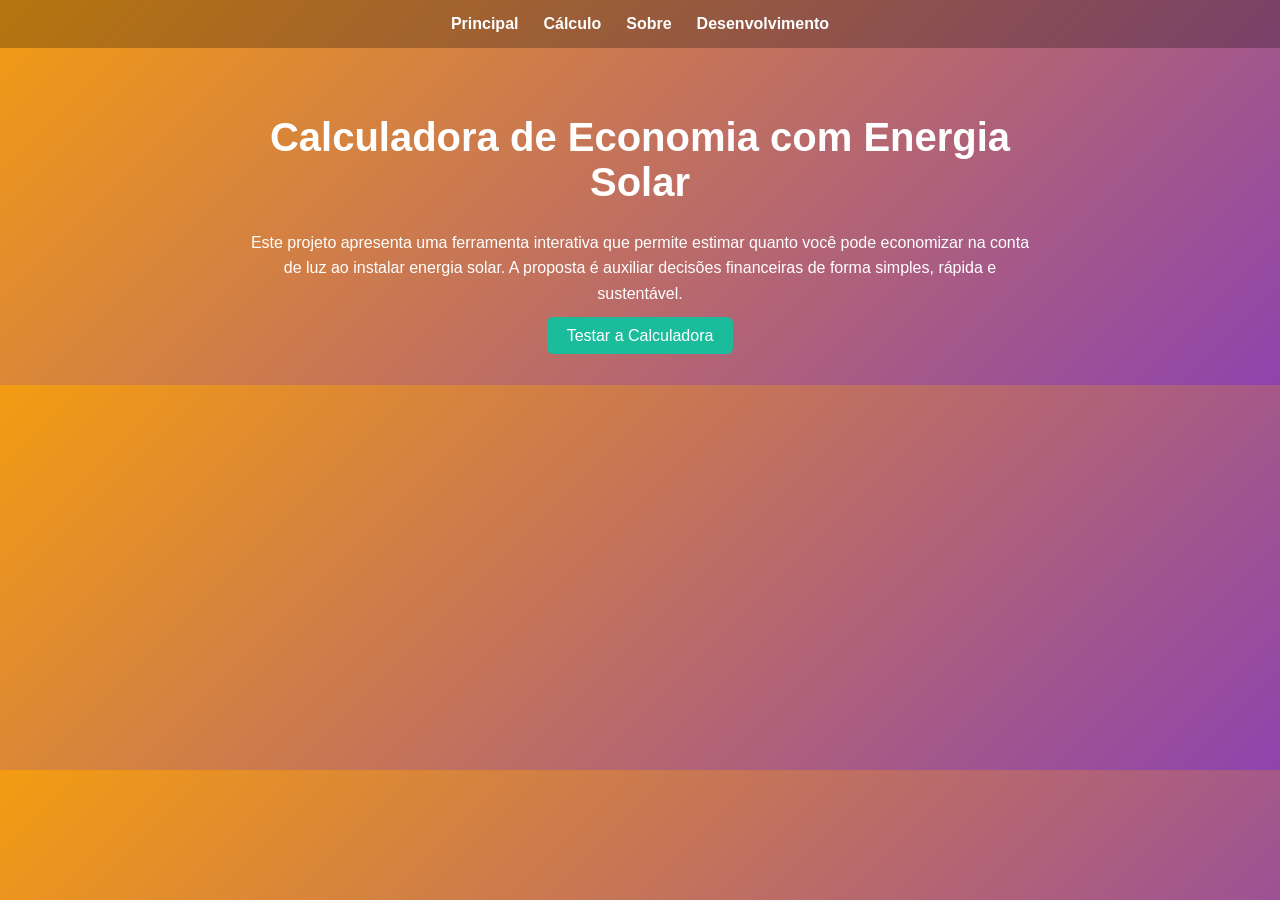
==== index.html @ 7b275777 "versão um" ====
<!DOCTYPE html>
<html lang="pt-br">
<head>
    <meta charset="UTF-8">
    <title>Energia Solar - Início</title>
    <link rel="stylesheet" href="./css/style.css">
</head>
<body>

<header>
    <nav class="menu">
        <a href="index.html">Principal</a>
        <a href="./html/desafio.html">Cálculo</a>
        <a href="./html/ranking.html">Sobre</a>
        <a href="./html/sobre.html">Desenvolvimento</a>
    </nav>
</header>

<main class="conteudo">

    <h1>Calculadora de Economia com Energia Solar</h1>

    <p>
        Este projeto apresenta uma ferramenta interativa que permite estimar quanto
        você pode economizar na conta de luz ao instalar energia solar. A proposta
        é auxiliar decisões financeiras de forma simples, rápida e sustentável.
    </p>

    <a class="btn" href="./html/desafio.html">Testar a Calculadora</a>

</main>

</body>
</html>
---- css/style.css ----
body {
    margin: 0;
    font-family: Arial, Helvetica, sans-serif;
    background: linear-gradient(135deg,#f39c12,#8e44ad);
    color: white;
}

.menu {
    display: flex;
    justify-content: center;
    gap: 25px;
    padding: 15px;
    background: rgba(0,0,0,0.25);
}

.menu a {
    color: white;
    text-decoration: none;
    font-weight: bold;
}

.menu a:hover {
    text-decoration: underline;
}

.conteudo {
    max-width: 800px;
    margin: auto;
    text-align: center;
    padding: 40px 20px;
}

h1 {
    font-size: 40px;
    margin-bottom: 25px;
}

p {
    line-height: 1.6;
    margin-bottom: 20px;
}

.card {
    background: rgba(0,0,0,0.3);
    padding: 20px;
    border-radius: 12px;
}

input, textarea {
    width: 100%;
    padding: 10px;
    margin: 8px 0;
    border-radius: 6px;
    border: none;
}

button, .btn {
    background: #1abc9c;
    color: white;
    padding: 10px 20px;
    border-radius: 6px;
    border: none;
    cursor: pointer;
    text-decoration: none;
}
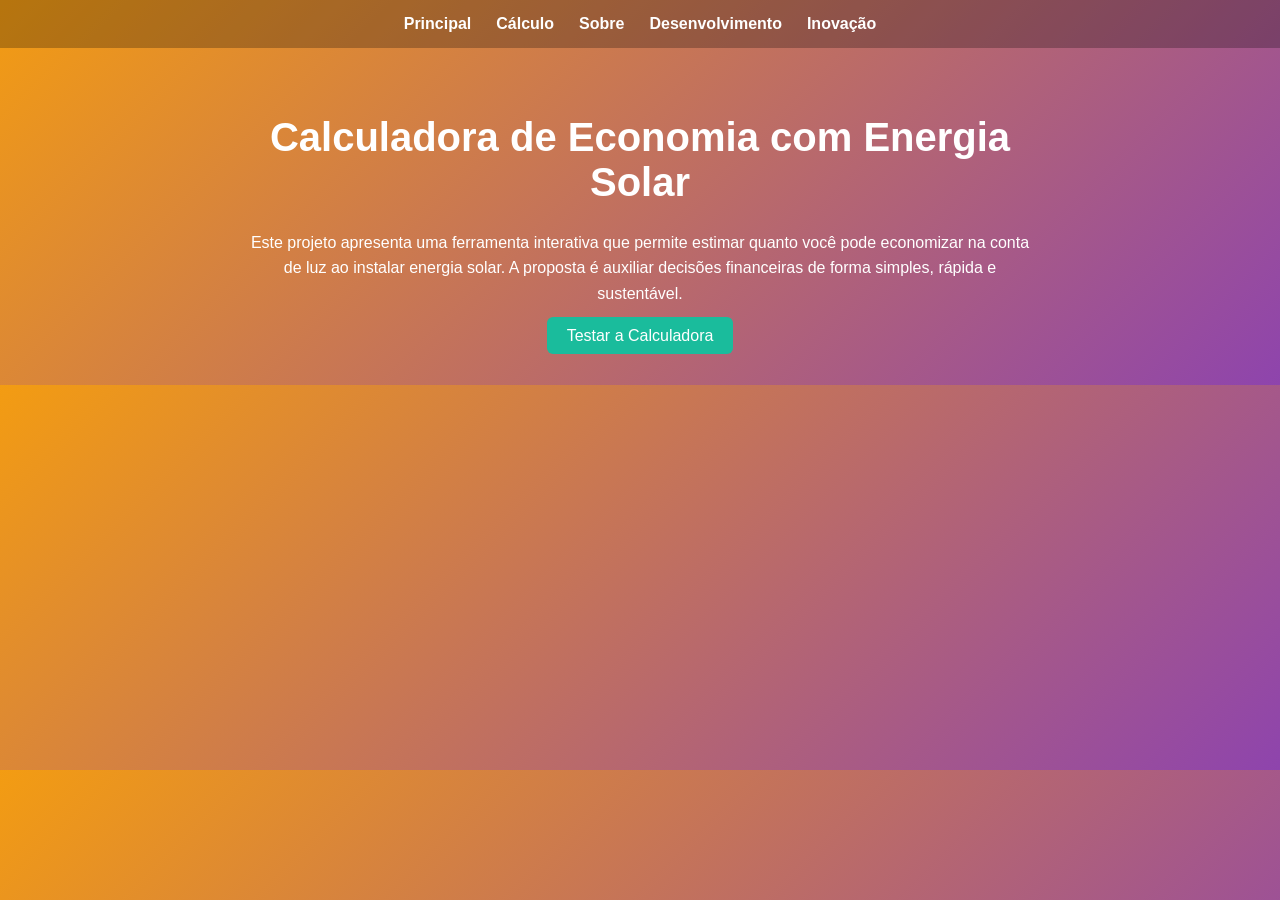
==== commit 90c37b81: "versão dois" ====
--- a/index.html
+++ b/index.html
@@ -9,10 +9,11 @@
 
 <header>
     <nav class="menu">
-        <a href="index.html">Principal</a>
+        <a href="../index.html">Principal</a>
         <a href="./html/desafio.html">Cálculo</a>
         <a href="./html/ranking.html">Sobre</a>
         <a href="./html/sobre.html">Desenvolvimento</a>
+        <a href="./html/projeto.html">Inovação</a>
     </nav>
 </header>
 
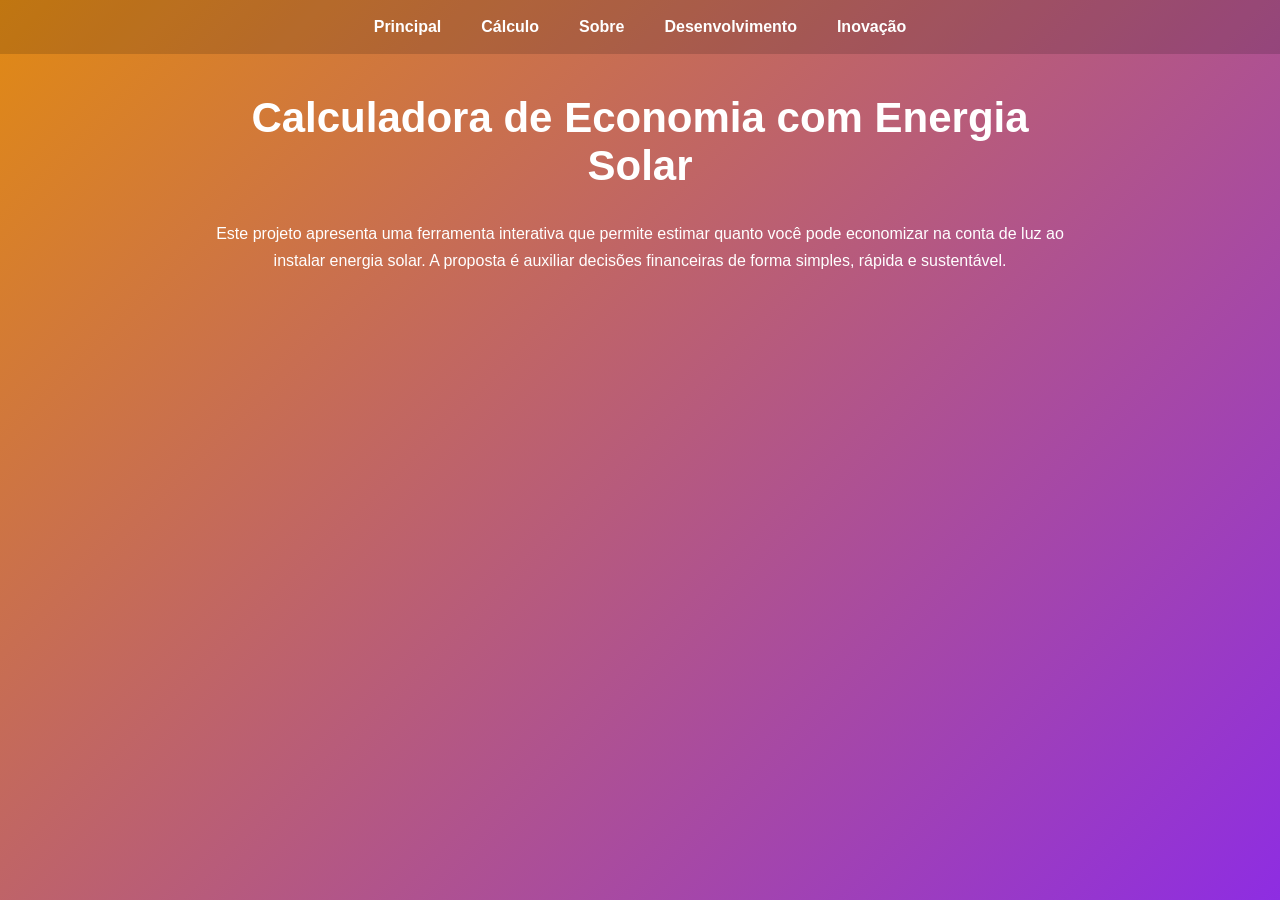
==== commit cfe9e088: "versão três" ====
--- a/index.html
+++ b/index.html
@@ -27,8 +27,6 @@
         é auxiliar decisões financeiras de forma simples, rápida e sustentável.
     </p>
 
-    <a class="btn" href="./html/desafio.html">Testar a Calculadora</a>
-
 </main>
 
 </body>
--- a/css/style.css
+++ b/css/style.css
@@ -1,65 +1,114 @@
-body {
+/* ===== RESET ===== */
+* {
     margin: 0;
-    font-family: Arial, Helvetica, sans-serif;
-    background: linear-gradient(135deg,#f39c12,#8e44ad);
-    color: white;
+    padding: 0;
+    box-sizing: border-box;
 }
 
+/* ===== FUNDO (mantém suas cores) ===== */
+body {
+    font-family: Arial, Helvetica, sans-serif;
+    color: white;
+    background: linear-gradient(135deg, #e18a13, #8e2de2);
+    min-height: 100vh;
+}
+
+/* ===== MENU ===== */
 .menu {
     display: flex;
     justify-content: center;
-    gap: 25px;
-    padding: 15px;
-    background: rgba(0,0,0,0.25);
+    gap: 40px;
+    padding: 18px;
+    background: rgba(0,0,0,0.15);
 }
 
 .menu a {
     color: white;
     text-decoration: none;
     font-weight: bold;
+    transition: 0.3s;
 }
 
 .menu a:hover {
-    text-decoration: underline;
+    opacity: 0.7;
 }
 
+/* ===== CONTAINER PRINCIPAL ===== */
+.container,
 .conteudo {
-    max-width: 800px;
-    margin: auto;
-    text-align: center;
-    padding: 40px 20px;
+    max-width: 900px;   /* limita largura */
+    margin: 0 auto;     /* centraliza */
+    padding: 40px 25px;
+    text-align: center; /* centraliza textos */
 }
 
+/* ===== TÍTULOS ===== */
 h1 {
-    font-size: 40px;
-    margin-bottom: 25px;
+    font-size: 42px;
+    margin-bottom: 30px;
 }
 
-p {
-    line-height: 1.6;
-    margin-bottom: 20px;
+h2 {
+    font-size: 26px;
+    margin: 30px 0 15px;
 }
 
-.card {
-    background: rgba(0,0,0,0.3);
-    padding: 20px;
-    border-radius: 12px;
+h3 {
+    margin-top: 20px;
 }
 
-input, textarea {
+/* ===== PARÁGRAFOS ===== */
+p {
+    line-height: 1.7;
+    margin-bottom: 15px;
+}
+
+/* ===== LISTAS CENTRALIZADAS ===== */
+ul {
+    list-style-position: inside;
+    text-align: center;
+    margin-top: 10px;
+}
+
+/* ===== SEÇÕES ===== */
+section {
+    margin-bottom: 40px;
+}
+
+/* ===== IMAGEM CENTRAL ===== */
+.imagem img {
     width: 100%;
+    max-width: 450px;
+    border-radius: 12px;
+    margin: 20px auto;
+    display: block;
+}
+
+.legenda {
+    margin-top: 8px;
+    font-size: 14px;
+    opacity: 0.9;
+}
+
+/* ===== INPUTS / BOTÕES ===== */
+input, textarea, button {
+    display: block;
+    width: 100%;
+    max-width: 400px;
+    margin: 10px auto;
     padding: 10px;
-    margin: 8px 0;
-    border-radius: 6px;
+    border-radius: 8px;
     border: none;
 }
 
-button, .btn {
-    background: #1abc9c;
-    color: white;
-    padding: 10px 20px;
-    border-radius: 6px;
-    border: none;
+button {
+    background: white;
+    color: #8e2de2;
+    font-weight: bold;
     cursor: pointer;
-    text-decoration: none;
+    transition: 0.3s;
+}
+
+button:hover {
+    transform: scale(1.05);
 }
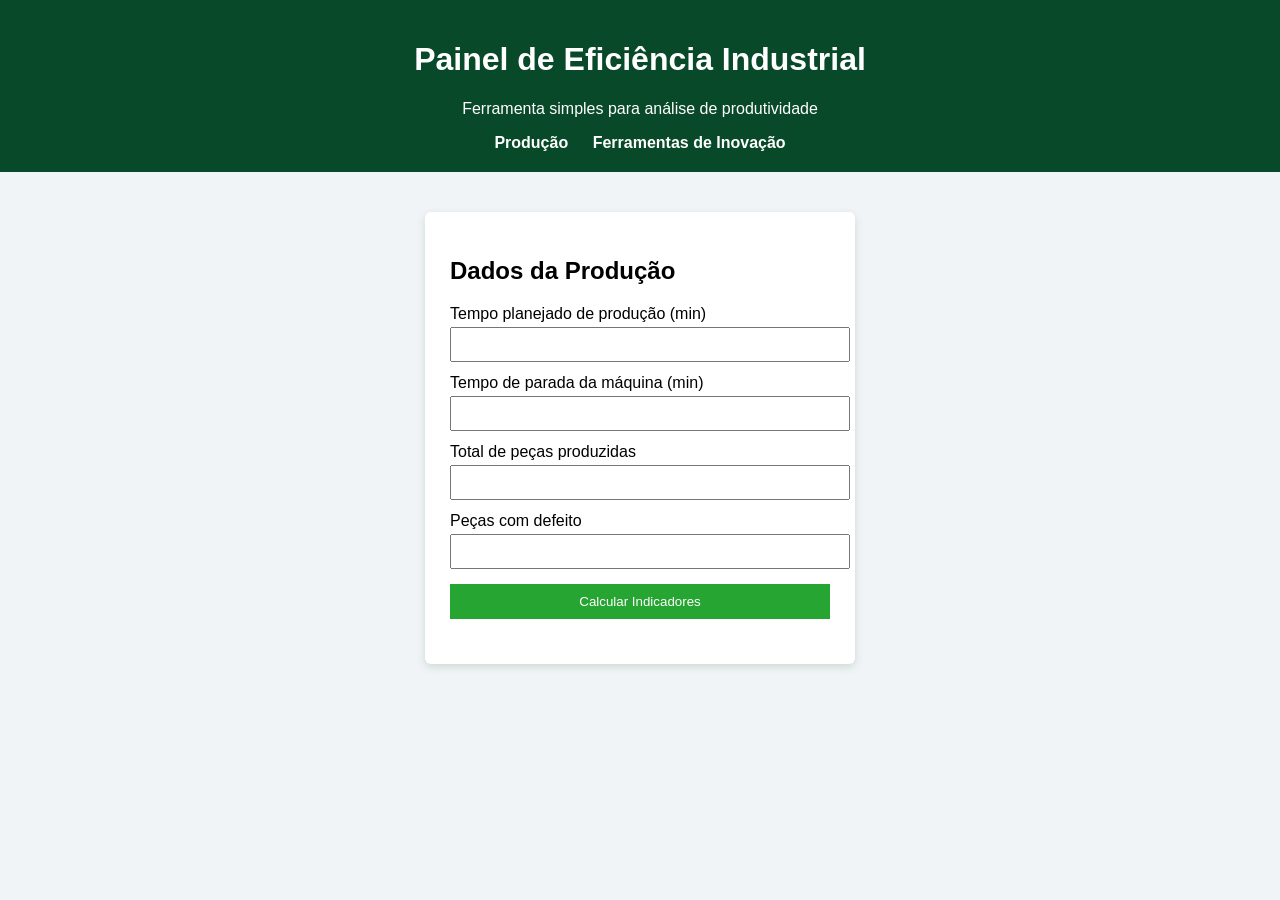
==== commit e1eeb291: "versão quatro" ====
--- a/index.html
+++ b/index.html
@@ -1,33 +1,59 @@
 <!DOCTYPE html>
 <html lang="pt-br">
+
 <head>
-    <meta charset="UTF-8">
-    <title>Energia Solar - Início</title>
-    <link rel="stylesheet" href="./css/style.css">
+<meta charset="UTF-8">
+<title>Painel de Eficiência Industrial</title>
+<link rel="stylesheet" href="./css/style.css">
 </head>
+
 <body>
 
 <header>
-    <nav class="menu">
-        <a href="../index.html">Principal</a>
-        <a href="./html/desafio.html">Cálculo</a>
-        <a href="./html/ranking.html">Sobre</a>
-        <a href="./html/sobre.html">Desenvolvimento</a>
-        <a href="./html/projeto.html">Inovação</a>
-    </nav>
+
+<h1>Painel de Eficiência Industrial</h1>
+<p>Ferramenta simples para análise de produtividade</p>
+
+<nav>
+<a href="./index.html">Produção</a>
+<a href="./html/inovacao.html">Ferramentas de Inovação</a>
+</nav>
+
 </header>
 
-<main class="conteudo">
+<main>
 
-    <h1>Calculadora de Economia com Energia Solar</h1>
+<section class="card">
 
-    <p>
-        Este projeto apresenta uma ferramenta interativa que permite estimar quanto
-        você pode economizar na conta de luz ao instalar energia solar. A proposta
-        é auxiliar decisões financeiras de forma simples, rápida e sustentável.
-    </p>
+<h2>Dados da Produção</h2>
+
+<label>Tempo planejado de produção (min)</label>
+<input type="number" id="tempoPlanejado">
+
+<label>Tempo de parada da máquina (min)</label>
+<input type="number" id="tempoParado">
+
+<label>Total de peças produzidas</label>
+<input type="number" id="produzidas">
+
+<label>Peças com defeito</label>
+<input type="number" id="defeito">
+
+<button onclick="calcular()">Calcular Indicadores</button>
+
+<div class="resultado">
+
+<p id="disponibilidade"></p>
+<p id="qualidade"></p>
+<p id="eficiencia"></p>
+
+</div>
+
+</section>
 
 </main>
 
+<script src="prog.js"></script>
+
 </body>
 </html>
--- a/css/style.css
+++ b/css/style.css
@@ -1,114 +1,63 @@
-/* ===== RESET ===== */
-* {
-    margin: 0;
-    padding: 0;
-    box-sizing: border-box;
-}
-
-/* ===== FUNDO (mantém suas cores) ===== */
-body {
-    font-family: Arial, Helvetica, sans-serif;
-    color: white;
-    background: linear-gradient(135deg, #e18a13, #8e2de2);
-    min-height: 100vh;
-}
-
-/* ===== MENU ===== */
-.menu {
-    display: flex;
-    justify-content: center;
-    gap: 40px;
-    padding: 18px;
-    background: rgba(0,0,0,0.15);
-}
-
-.menu a {
-    color: white;
-    text-decoration: none;
-    font-weight: bold;
-    transition: 0.3s;
-}
-
-.menu a:hover {
-    opacity: 0.7;
-}
-
-/* ===== CONTAINER PRINCIPAL ===== */
-.container,
-.conteudo {
-    max-width: 900px;   /* limita largura */
-    margin: 0 auto;     /* centraliza */
-    padding: 40px 25px;
-    text-align: center; /* centraliza textos */
-}
-
-/* ===== TÍTULOS ===== */
-h1 {
-    font-size: 42px;
-    margin-bottom: 30px;
-}
-
-h2 {
-    font-size: 26px;
-    margin: 30px 0 15px;
-}
-
-h3 {
-    margin-top: 20px;
-}
-
-/* ===== PARÁGRAFOS ===== */
-p {
-    line-height: 1.7;
-    margin-bottom: 15px;
-}
-
-/* ===== LISTAS CENTRALIZADAS ===== */
-ul {
-    list-style-position: inside;
-    text-align: center;
-    margin-top: 10px;
-}
-
-/* ===== SEÇÕES ===== */
-section {
-    margin-bottom: 40px;
-}
-
-/* ===== IMAGEM CENTRAL ===== */
-.imagem img {
-    width: 100%;
-    max-width: 450px;
-    border-radius: 12px;
-    margin: 20px auto;
-    display: block;
-}
-
-.legenda {
-    margin-top: 8px;
-    font-size: 14px;
-    opacity: 0.9;
-}
-
-/* ===== INPUTS / BOTÕES ===== */
-input, textarea, button {
-    display: block;
-    width: 100%;
-    max-width: 400px;
-    margin: 10px auto;
-    padding: 10px;
-    border-radius: 8px;
-    border: none;
-}
-
-button {
-    background: white;
-    color: #8e2de2;
-    font-weight: bold;
-    cursor: pointer;
-    transition: 0.3s;
-}
-
-button:hover {
-    transform: scale(1.05);
-}+body{
+    font-family: Arial;
+    background:#f1f4f7;
+    margin:0;
+    }
+    
+    header{
+    background:#084929;
+    color:white;
+    text-align:center;
+    padding:20px;
+    }
+    
+    nav{
+    margin-top:10px;
+    }
+    
+    nav a{
+    color:white;
+    text-decoration:none;
+    margin:10px;
+    font-weight:bold;
+    }
+    
+    main{
+    display:flex;
+    justify-content:center;
+    margin-top:40px;
+    }
+    
+    .card{
+    background:white;
+    padding:25px;
+    width:380px;
+    border-radius:6px;
+    box-shadow:0 3px 8px rgba(13, 65, 3, 0.15);
+    }
+    
+    label{
+    display:block;
+    margin-top:12px;
+    }
+    
+    input{
+    width:100%;
+    padding:8px;
+    margin-top:4px;
+    }
+    
+    button{
+    margin-top:15px;
+    padding:10px;
+    width:100%;
+    background:#27a532;
+    color:white;
+    border:none;
+    cursor:pointer;
+    }
+    
+    .resultado{
+    margin-top:20px;
+    font-weight:bold;
+    }
